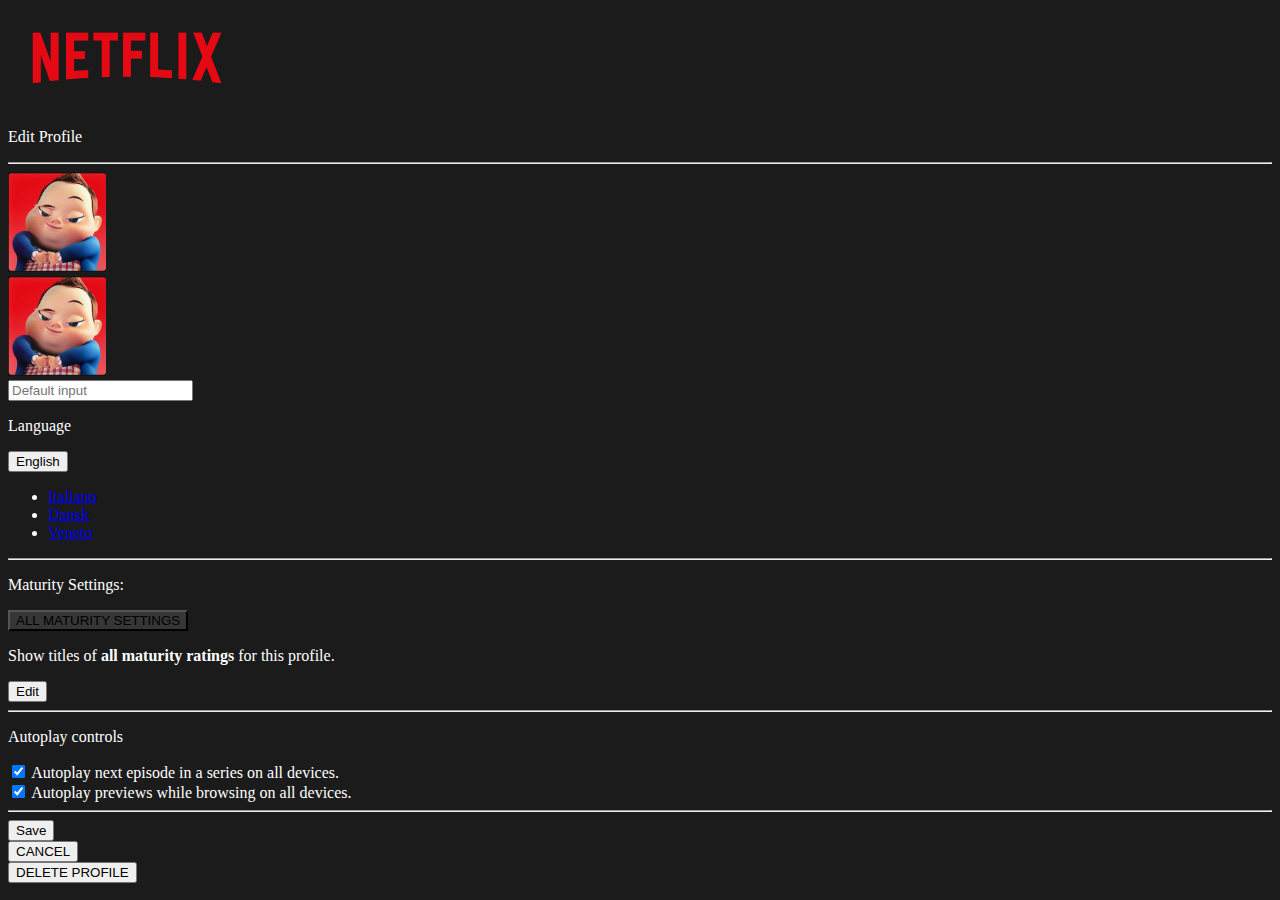
==== edit-profile.html @ 5f73011f "working on edit profile" ====
<!DOCTYPE html>
<html lang="en">
  <head>
    <meta charset="UTF-8" />
    <meta name="viewport" content="width=device-width, initial-scale=1.0" />
    <title>Edit Profile</title>
    <!-- bootstrap  -->
    <link
      href="https://cdn.jsdelivr.net/npm/bootstrap@5.3.2/dist/css/bootstrap.min.css"
      rel="stylesheet"
      integrity="sha384-T3c6CoIi6uLrA9TneNEoa7RxnatzjcDSCmG1MXxSR1GAsXEV/Dwwykc2MPK8M2HN"
      crossorigin="anonymous"
    />
    <!-- bootstrap icons -->
    <link
      rel="stylesheet"
      href="https://cdn.jsdelivr.net/npm/bootstrap-icons@1.11.1/font/bootstrap-icons.css"
    />
    <link rel="stylesheet" href="./assets/css/style.css" />
  </head>
  <body class="bgMainColor">
    <nav>
      <img src="./assets/netflix_logo.png" alt="logo" height="100px" />
    </nav>
    <div class="container px-xxl-5 px-md-0">
      <p class="h1">Edit Profile</p>
      <hr class="border border-body-tertiary border-1" />
      <div class="row">
        <div class="col-3 d-none d-xxl-inline-flex">
          <img src="./assets/avatar.png" alt="profile picture" height="100px" />
        </div>
        <div class="col-9">
          <div class="row">
            <div class="col-12 d-xxl-none">
              <img
                src="./assets/avatar.png"
                alt="profile picture"
                height="100px"
              />
            </div>
            <div class="col-12">
              <input
                class="form-control"
                type="text"
                placeholder="Default input"
                aria-label="default input example"
              />
            </div>
            <div class="row">
              <div class="col-12">
                <p class="h5">Language</p>
              </div>
            </div>
            <div class="row">
              <div class="col-3">
                <div class="dropdown">
                  <button
                    class="btn btn-outline-light dropdown-toggle rounded-0"
                    type="button"
                    data-bs-toggle="dropdown"
                    aria-expanded="false"
                  >
                    English
                  </button>
                  <ul class="dropdown-menu">
                    <li><a class="dropdown-item" href="#">Italiano</a></li>
                    <li><a class="dropdown-item" href="#">Dansk</a></li>
                    <li><a class="dropdown-item" href="#">Veneto</a></li>
                  </ul>
                </div>
              </div>
            </div>
            <div class="row">
              <div class="col-12">
                <hr class="border border-body-tertiary border-1" />
              </div>
            </div>
            <div class="row">
              <div class="col-12"><p class="h5">Maturity Settings:</p></div>
            </div>
            <div class="row">
              <div class="col-12">
                <button
                  type="button"
                  class="btn rounded-0 maturity text-white fw-bold"
                >
                  ALL MATURITY SETTINGS
                </button>
              </div>
            </div>
            <div class="row">
              <div class="col-12">
                <p>
                  Show titles of
                  <b>all maturity ratings </b>for this profile.
                </p>
              </div>
            </div>
            <div class="row">
              <div class="col-12">
                <button
                  type="button"
                  class="btn btn-outline-light rounded-0 px-4"
                >
                  Edit
                </button>
              </div>
            </div>
            <div class="row">
              <div class="col-12">
                <hr class="border border-body-tertiary border-1" />
              </div>
            </div>
            <div class="row">
              <div class="col-12"><p class="h5">Autoplay controls</p></div>
            </div>
            <div class="row">
              <div class="col-12">
                <div class="form-check">
                  <input
                    class="form-check-input"
                    type="checkbox"
                    value=""
                    id="Checked"
                    checked
                  />
                  <label class="form-check-label" for="Checked">
                    Autoplay next episode in a series on all devices.
                  </label>
                </div>
              </div>
            </div>
            <div class="row">
              <div class="col-12">
                <div class="form-check">
                  <input
                    class="form-check-input"
                    type="checkbox"
                    value=""
                    id="flexCheckChecked"
                    checked
                  />
                  <label class="form-check-label" for="flexCheckChecked">
                    Autoplay previews while browsing on all devices.
                  </label>
                </div>
              </div>
            </div>
          </div>
        </div>
      </div>
      <div class="row">
        <div class="col-12">
          <hr class="border border-body-tertiary border-1" />
        </div>
      </div>
      <div class="row d-flex">
        <div class="col-12 col-md-3 d-grid mb-2 mb-md-0">
          <button type="button" class="btn btn-light rounded-0">Save</button>
        </div>
        <div class="col-12 col-md-3 d-grid mb-2 mb-md-0">
          <button type="button" class="btn btn-outline-light rounded-0 px-4">
            CANCEL
          </button>
        </div>
        <div class="col-12 col-md-6 d-grid">
          <button type="button" class="btn btn-outline-light rounded-0 px-4">
            DELETE PROFILE
          </button>
        </div>
      </div>
    </div>
    <script
      src="https://cdn.jsdelivr.net/npm/bootstrap@5.3.2/dist/js/bootstrap.bundle.min.js"
      integrity="sha384-C6RzsynM9kWDrMNeT87bh95OGNyZPhcTNXj1NW7RuBCsyN/o0jlpcV8Qyq46cDfL"
      crossorigin="anonymous"
    ></script>
  </body>
</html>
---- assets/css/style.css ----
.bgMainColor {
    background-color: #1b1b1b;
}
body {
    color: white
}
footer {
    color: #7f7f7f
}
.fs-desktop {
    font-size: ;
}
.btFooter {
    margin-top: 200px;
}
.maturity {
    background-color: #363636;
}
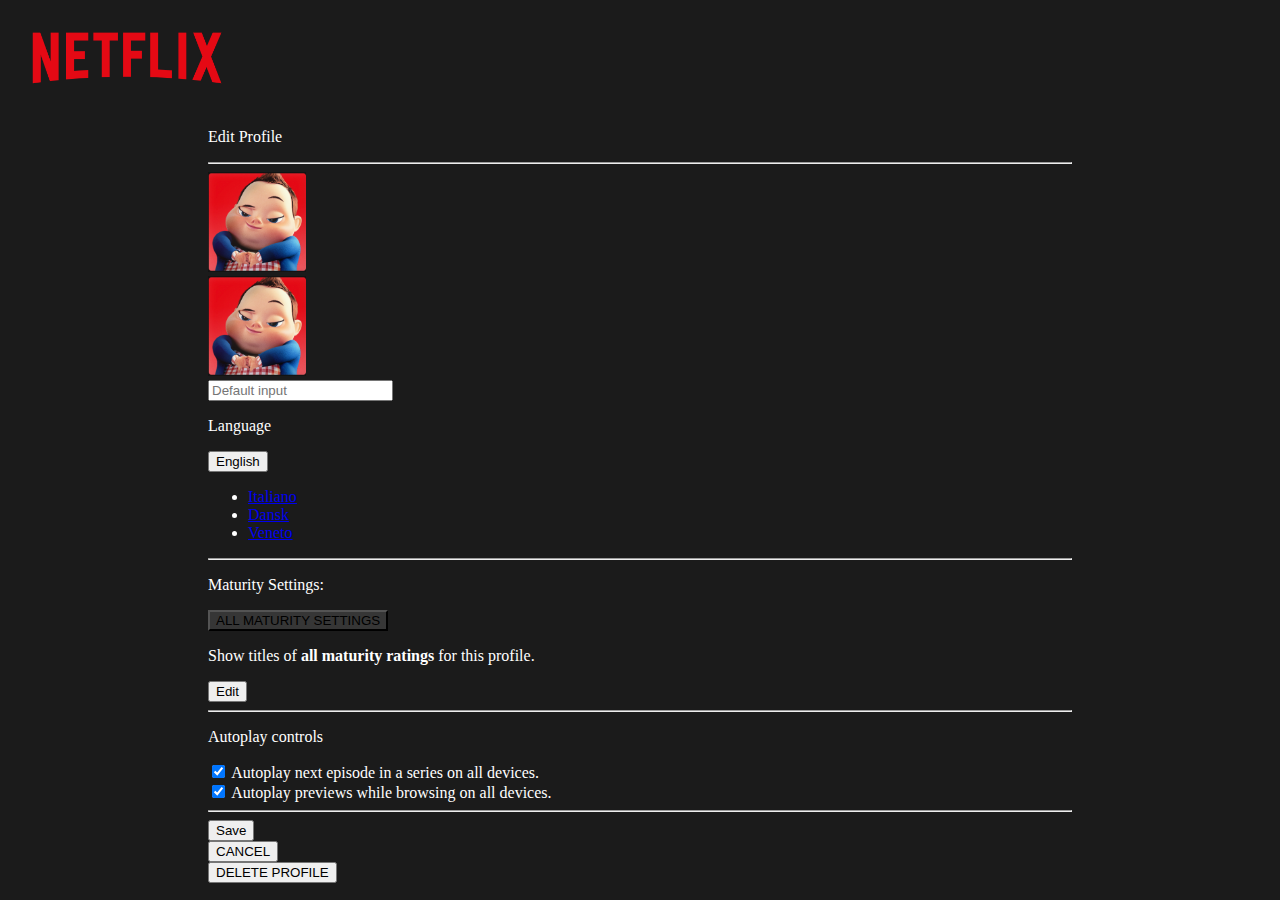
==== commit 623f3a27: "fixed responsive of edit profile" ====
--- a/edit-profile.html
+++ b/edit-profile.html
@@ -22,7 +22,7 @@
     <nav>
       <img src="./assets/netflix_logo.png" alt="logo" height="100px" />
     </nav>
-    <div class="container px-xxl-5 px-md-0">
+    <div class="paddingContainer">
       <p class="h1">Edit Profile</p>
       <hr class="border border-body-tertiary border-1" />
       <div class="row">
@@ -155,15 +155,15 @@
         </div>
       </div>
       <div class="row d-flex">
-        <div class="col-12 col-md-3 d-grid mb-2 mb-md-0">
+        <div class="col-12 col-xxl-3 d-grid mb-2 mb-xxl-0">
           <button type="button" class="btn btn-light rounded-0">Save</button>
         </div>
-        <div class="col-12 col-md-3 d-grid mb-2 mb-md-0">
+        <div class="col-12 col-xxl-3 d-grid mb-2 mb-xxl-0">
           <button type="button" class="btn btn-outline-light rounded-0 px-4">
             CANCEL
           </button>
         </div>
-        <div class="col-12 col-md-6 d-grid">
+        <div class="col-12 col-xxl-6 d-grid">
           <button type="button" class="btn btn-outline-light rounded-0 px-4">
             DELETE PROFILE
           </button>
--- a/assets/css/style.css
+++ b/assets/css/style.css
@@ -15,4 +15,31 @@
 }
 .maturity {
     background-color: #363636;
-}+}
+@media screen and (min-width:100px) {
+    .paddingContainer {
+        padding-inline: 20px;
+
+    }
+}
+@media screen and (min-width:700px){
+    .paddingContainer {
+        padding-inline: 100px;
+    }
+}
+@media screen and (min-width:900px){
+    .paddingContainer {
+        padding-inline: 200px;
+    }
+}
+@media screen and (min-width:1600px){
+    .paddingContainer {
+        padding-inline: 250px;
+    }
+}
+@media screen and (min-width:1800px){
+    .paddingContainer {
+        padding-inline: 700px;
+    }
+}
+
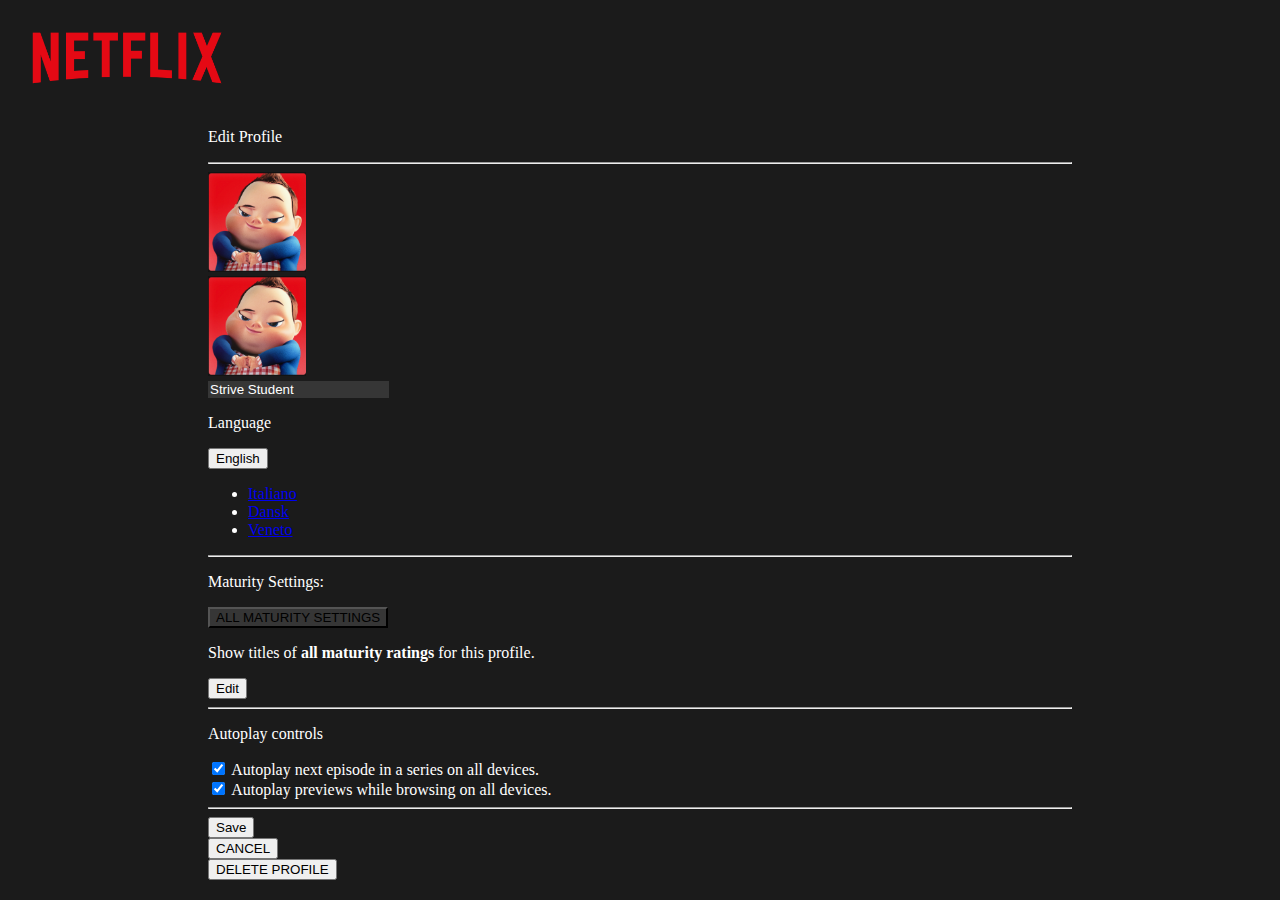
==== commit 5e99a3af: "fixed" ====
--- a/edit-profile.html
+++ b/edit-profile.html
@@ -42,8 +42,10 @@
               <input
                 class="form-control"
                 type="text"
-                placeholder="Default input"
+                placeholder="Insert name"
                 aria-label="default input example"
+                value="Strive Student"
+                id="nameInput"
               />
             </div>
             <div class="row">
--- a/assets/css/style.css
+++ b/assets/css/style.css
@@ -42,4 +42,15 @@
         padding-inline: 700px;
     }
 }
-
+.navbar-toggler {
+    background-color: #7f7f7f;
+}
+footer i {
+    font-size: 2rem;
+    padding-right: 1rem;
+}
+#nameInput {
+    background-color: #363636;
+    color: white;
+    border: transparent;
+}